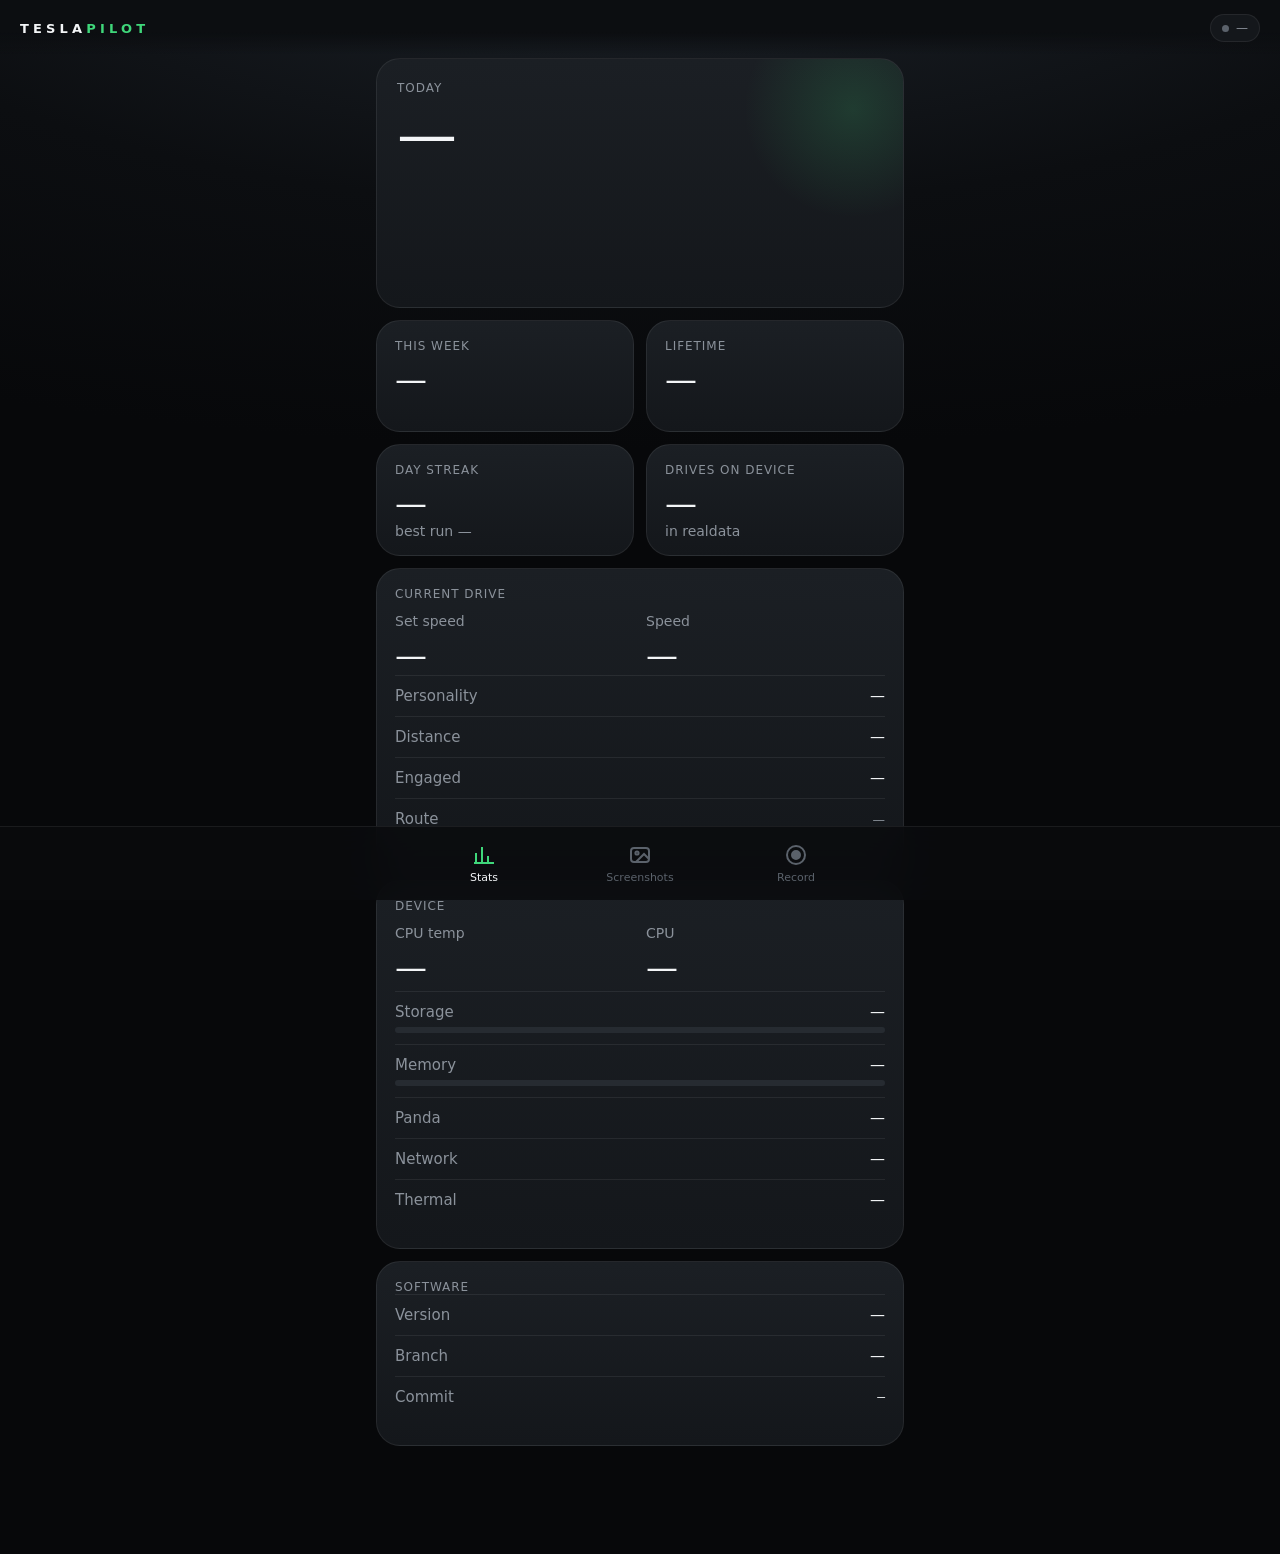
==== openpilot/system/webgui/static/index.html @ b891bd75 "webgui: on-device web GUI (stats, screenshots, UI screen recording), opt-in Stdlib server on :8089, " ====
<!DOCTYPE html>
<html lang="en">
<head>
<meta charset="utf-8">
<meta name="viewport" content="width=device-width,initial-scale=1,viewport-fit=cover">
<meta name="theme-color" content="#0b0d10">
<meta name="apple-mobile-web-app-capable" content="yes">
<meta name="apple-mobile-web-app-status-bar-style" content="black-translucent">
<title>TeslaPilot</title>
<style>
:root{--bg:#07080a;--card:#14171b;--card2:#1b1f24;--line:rgba(255,255,255,.07);--tx:#f3f5f7;--mu:#8b929b;--dim:#5b626b;
--g:#3fd77a;--gd:rgba(63,215,122,.14);--red:#ff4f4f;--amb:#ffb340;--r:24px;
--f:-apple-system,BlinkMacSystemFont,"SF Pro Display","Inter","Helvetica Neue",Roboto,system-ui,sans-serif}
*{box-sizing:border-box;-webkit-tap-highlight-color:transparent}
html,body{margin:0;background:var(--bg);color:var(--tx);font-family:var(--f);-webkit-font-smoothing:antialiased}
body{min-height:100vh;background:radial-gradient(120% 60% at 50% -10%,#1d232a 0%,#0c0e11 55%,var(--bg) 100%) fixed}
button{font:inherit;color:inherit;border:0;background:none;cursor:pointer}
a{color:inherit;text-decoration:none}
header{position:sticky;top:0;z-index:5;display:flex;align-items:center;justify-content:space-between;
padding:calc(env(safe-area-inset-top) + 14px) 20px 12px;background:linear-gradient(#0c0e11 60%,rgba(12,14,17,0));}
.brand{font-weight:600;letter-spacing:.32em;font-size:13px}
.brand b{color:var(--g);font-weight:600}
.pill{display:flex;align-items:center;gap:7px;font-size:12px;font-weight:500;color:var(--mu);background:var(--card);
border:1px solid var(--line);border-radius:99px;padding:6px 11px}
.dot{width:7px;height:7px;border-radius:50%;background:var(--dim)}
.on .dot{background:var(--g);box-shadow:0 0 10px var(--g)} .on{color:var(--tx)}
main{padding:4px 16px calc(96px + env(safe-area-inset-bottom));max-width:560px;margin:0 auto}
.page{display:none;animation:in .28s ease} .page.act{display:block}
@keyframes in{from{opacity:0;transform:translateY(8px)}to{opacity:1;transform:none}}
.card{background:linear-gradient(180deg,var(--card2),var(--card));border:1px solid var(--line);border-radius:var(--r);
padding:18px 18px 16px;margin-bottom:12px}
.grid{display:grid;grid-template-columns:1fr 1fr;gap:12px;margin-bottom:12px}.grid .card{margin:0}
.lbl{font-size:12px;letter-spacing:.08em;text-transform:uppercase;color:var(--mu);font-weight:500}
.big{font-size:60px;font-weight:300;letter-spacing:-.03em;line-height:1;margin:10px 0 6px;font-variant-numeric:tabular-nums}
.big small,.mid small{font-size:.36em;color:var(--mu);font-weight:400;letter-spacing:0;margin-left:4px}
.mid{font-size:32px;font-weight:300;letter-spacing:-.02em;margin-top:8px;font-variant-numeric:tabular-nums}
.sub{color:var(--mu);font-size:14px}.sub b{color:var(--g);font-weight:500}
.src{font-size:10.5px;color:var(--dim);margin-top:12px;letter-spacing:.02em}
.hero{padding:22px 20px 18px;position:relative;overflow:hidden}
.hero:after{content:"";position:absolute;right:-60px;top:-60px;width:220px;height:220px;border-radius:50%;
background:radial-gradient(circle,rgba(63,215,122,.16),transparent 70%)}
.bars{display:flex;align-items:flex-end;gap:8px;height:74px;margin-top:16px}
.bar{flex:1;display:flex;flex-direction:column;align-items:center;gap:6px;height:100%;justify-content:flex-end}
.bar i{display:block;width:100%;border-radius:7px;background:#2a3037;position:relative;overflow:hidden;min-height:4px}
.bar i u{position:absolute;left:0;right:0;bottom:0;background:var(--g)}
.bar span{font-size:10.5px;color:var(--dim)} .bar.today span{color:var(--tx)}
.row{display:flex;justify-content:space-between;align-items:center;padding:11px 0;border-top:1px solid var(--line);font-size:15px}
.row:first-of-type{border-top:0}.row em{font-style:normal;color:var(--mu)}
.meter{height:6px;border-radius:6px;background:#262b31;overflow:hidden;margin-top:6px}.meter u{display:block;height:100%;background:var(--g);border-radius:6px}
.chips{display:flex;gap:8px;flex-wrap:wrap;margin-top:12px}
.chip{border:1px solid var(--line);background:var(--card2);border-radius:99px;padding:7px 13px;font-size:13px;color:var(--mu)}
.chip.sel{background:var(--gd);color:var(--g);border-color:rgba(63,215,122,.35)}
.mock{background:rgba(255,179,64,.12);border:1px solid rgba(255,179,64,.35);color:var(--amb);border-radius:14px;
padding:9px 13px;font-size:12.5px;margin-bottom:12px;display:none}
.btn{display:flex;align-items:center;justify-content:center;gap:10px;width:100%;padding:16px;border-radius:18px;
background:var(--g);color:#04130a;font-weight:600;font-size:16px;transition:transform .12s,opacity .2s}
.btn:active{transform:scale(.97)}.btn.ghost{background:var(--card2);color:var(--tx);border:1px solid var(--line)}
.btn.danger{background:rgba(255,79,79,.12);color:var(--red);border:1px solid rgba(255,79,79,.3)}
.gal{display:grid;grid-template-columns:1fr 1fr;gap:10px}
.th{text-align:left;padding:0}
.th img{width:100%;aspect-ratio:536/240;object-fit:cover;display:block;border-radius:14px;background:#000;border:1px solid var(--line)}
.th span{display:block;font-size:11.5px;color:var(--mu);margin:6px 2px 4px}
.empty{text-align:center;color:var(--mu);padding:26px 10px;font-size:14px}
.recwrap{display:flex;flex-direction:column;align-items:center;padding:14px 0 4px}
.ring{position:relative;width:176px;height:176px}
.ring svg{position:absolute;inset:0;transform:rotate(-90deg)}
.ring circle{fill:none;stroke-width:6}
.recbtn{position:absolute;inset:22px;border-radius:50%;background:#1f2429;border:1px solid var(--line);display:flex;align-items:center;justify-content:center;transition:transform .15s}
.recbtn:active{transform:scale(.95)}
.recbtn i{width:46px;height:46px;border-radius:50%;background:var(--red);transition:all .25s}
.recording .recbtn i{width:38px;height:38px;border-radius:10px}
.timer{font-size:44px;font-weight:300;margin-top:14px;font-variant-numeric:tabular-nums;letter-spacing:-.02em}
.list .item{display:flex;align-items:center;gap:12px;padding:12px 0;border-top:1px solid var(--line)}
.list .item:first-child{border-top:0}
.ico{width:40px;height:40px;border-radius:12px;background:var(--gd);color:var(--g);display:flex;align-items:center;justify-content:center;flex:none}
.grow{flex:1;min-width:0}.grow div{white-space:nowrap;overflow:hidden;text-overflow:ellipsis;font-size:14.5px}.grow small{color:var(--mu);font-size:12px}
.ib{width:38px;height:38px;border-radius:12px;background:var(--card2);border:1px solid var(--line);display:flex;align-items:center;justify-content:center;flex:none}
nav{position:fixed;left:0;right:0;bottom:0;z-index:6;display:flex;justify-content:center;gap:6px;
padding:10px 14px calc(10px + env(safe-area-inset-bottom));background:rgba(10,12,14,.82);backdrop-filter:blur(18px);-webkit-backdrop-filter:blur(18px);border-top:1px solid var(--line)}
nav button{flex:1;max-width:150px;display:flex;flex-direction:column;align-items:center;gap:4px;padding:6px 0;border-radius:14px;color:var(--dim);font-size:11px;font-weight:500;transition:color .2s}
nav button.act{color:var(--tx)} nav button.act svg{color:var(--g)}
.sheet{position:fixed;inset:0;z-index:10;background:rgba(0,0,0,.72);backdrop-filter:blur(8px);-webkit-backdrop-filter:blur(8px);display:none;align-items:flex-end;justify-content:center}
.sheet.open{display:flex;animation:fade .2s}
@keyframes fade{from{opacity:0}}
.sheet .pane{width:100%;max-width:560px;background:#121518;border-radius:28px 28px 0 0;border:1px solid var(--line);padding:18px 18px calc(20px + env(safe-area-inset-bottom));animation:up .28s cubic-bezier(.2,.9,.3,1)}
@keyframes up{from{transform:translateY(40px)}}
.pane img,.pane video{width:100%;border-radius:14px;background:#000;display:block}
.pane .acts{display:grid;grid-template-columns:1fr 1fr;gap:10px;margin-top:14px}
input{width:100%;font:inherit;font-size:22px;letter-spacing:.2em;text-align:center;color:var(--tx);background:#0d1013;border:1px solid var(--line);border-radius:16px;padding:15px;margin:14px 0;outline:none}
input:focus{border-color:var(--g)}
.toast{position:fixed;left:50%;bottom:calc(92px + env(safe-area-inset-bottom));transform:translateX(-50%);background:#22272d;border:1px solid var(--line);padding:10px 16px;border-radius:14px;font-size:14px;z-index:20;opacity:0;transition:opacity .25s;pointer-events:none}
.toast.show{opacity:1}
h2{font-size:28px;font-weight:600;letter-spacing:-.02em;margin:6px 4px 14px}
</style>
</head>
<body>
<header><div class="brand">TESLA<b>PILOT</b></div><div class="pill" id="pill"><span class="dot"></span><span id="pillt">—</span></div></header>
<main>
  <div class="mock" id="mock">MOCK DATA — not from a device. Real values appear when this runs on the comma.</div>

  <section class="page act" id="p-stats">
    <div class="card hero">
      <div class="lbl">Today</div>
      <div class="big" id="today">—</div>
      <div class="sub" id="todaySub">&nbsp;</div>
      <div class="bars" id="bars"></div>
      <div class="src" data-src="trips"></div>
    </div>
    <div class="grid">
      <div class="card"><div class="lbl">This week</div><div class="mid" id="week">—</div><div class="sub" id="weekSub">&nbsp;</div></div>
      <div class="card"><div class="lbl">Lifetime</div><div class="mid" id="life">—</div><div class="sub" id="lifeSub">&nbsp;</div></div>
      <div class="card"><div class="lbl">Day streak</div><div class="mid" id="streak">—</div><div class="sub">best run <span id="longest">—</span></div></div>
      <div class="card"><div class="lbl">Drives on device</div><div class="mid" id="drives">—</div><div class="sub">in realdata</div></div>
    </div>
    <div class="card">
      <div class="lbl">Current drive</div>
      <div class="grid" style="margin:12px 0 0">
        <div><div class="sub">Set speed</div><div class="mid" id="set">—</div></div>
        <div><div class="sub">Speed</div><div class="mid" id="spd">—</div></div>
      </div>
      <div class="row"><em>Personality</em><span id="pers">—</span></div>
      <div class="row"><em>Distance</em><span id="curM">—</span></div>
      <div class="row"><em>Engaged</em><span id="curE">—</span></div>
      <div class="row"><em>Route</em><span id="route" style="font-size:12.5px;color:var(--mu)">—</span></div>
      <div class="src" data-src="current car state"></div>
    </div>
    <div class="card">
      <div class="lbl">Device</div>
      <div class="grid" style="margin:12px 0 4px">
        <div><div class="sub">CPU temp</div><div class="mid" id="temp">—</div></div>
        <div><div class="sub">CPU</div><div class="mid" id="cpu">—</div></div>
      </div>
      <div class="row" style="display:block"><div style="display:flex;justify-content:space-between"><em>Storage</em><span id="disk">—</span></div><div class="meter"><u id="diskBar" style="width:0"></u></div></div>
      <div class="row" style="display:block"><div style="display:flex;justify-content:space-between"><em>Memory</em><span id="mem">—</span></div><div class="meter"><u id="memBar" style="width:0"></u></div></div>
      <div class="row"><em>Panda</em><span id="panda">—</span></div>
      <div class="row"><em>Network</em><span id="net">—</span></div>
      <div class="row"><em>Thermal</em><span id="therm">—</span></div>
      <div class="src" data-src="device panda storage"></div>
    </div>
    <div class="card">
      <div class="lbl">Software</div>
      <div class="row"><em>Version</em><span id="ver">—</span></div>
      <div class="row"><em>Branch</em><span id="br">—</span></div>
      <div class="row"><em>Commit</em><span id="cm" style="font-family:ui-monospace,monospace;font-size:13px">—</span></div>
      <div class="src" data-src="sw"></div>
    </div>
  </section>

  <section class="page" id="p-shots">
    <h2>Screenshots</h2>
    <div class="card"><button class="btn" id="snap">
      <svg width="20" height="20" viewBox="0 0 24 24" fill="none" stroke="currentColor" stroke-width="2"><path d="M4 8h3l2-3h6l2 3h3v11H4z"/><circle cx="12" cy="13" r="3.5"/></svg>Capture device screen</button>
      <div class="src">Same capture as holding the display for 3 s. PNGs live in /data/media/0/screenshots.</div></div>
    <div class="gal" id="gal"></div>
  </section>

  <section class="page" id="p-rec">
    <h2>Screen recording</h2>
    <div class="card">
      <div class="recwrap" id="recwrap">
        <div class="ring"><svg viewBox="0 0 176 176"><circle cx="88" cy="88" r="84" stroke="#262b31"/><circle id="arc" cx="88" cy="88" r="84" stroke="var(--red)" stroke-linecap="round" stroke-dasharray="528" stroke-dashoffset="528" style="transition:stroke-dashoffset .9s linear"/></svg>
          <button class="recbtn" id="recbtn" aria-label="Start or stop recording"><i></i></button></div>
        <div class="timer" id="timer">0:00</div>
        <div class="sub" id="recSt">Ready</div>
      </div>
      <div class="chips" id="durs" style="justify-content:center"></div>
      <div class="row" style="margin-top:12px"><em>File size</em><span id="rsize">—</span></div>
      <div class="row"><em>Free space</em><span id="rfree">—</span></div>
      <div class="src">Hard stop at the time limit, 400 MB, or under 2 GB free. Records the device UI only, ~10 fps.</div>
    </div>
    <div class="card list" id="recs"></div>
  </section>
</main>

<nav>
  <button data-p="stats" class="act"><svg width="24" height="24" viewBox="0 0 24 24" fill="none" stroke="currentColor" stroke-width="2"><path d="M4 20V10M10 20V4M16 20v-7M22 20H2"/></svg>Stats</button>
  <button data-p="shots"><svg width="24" height="24" viewBox="0 0 24 24" fill="none" stroke="currentColor" stroke-width="2"><rect x="3" y="5" width="18" height="14" rx="3"/><circle cx="9" cy="10" r="1.6"/><path d="M21 16l-5-5-8 8"/></svg>Screenshots</button>
  <button data-p="rec"><svg width="24" height="24" viewBox="0 0 24 24" fill="none" stroke="currentColor" stroke-width="2"><circle cx="12" cy="12" r="9"/><circle cx="12" cy="12" r="4" fill="currentColor"/></svg>Record</button>
</nav>

<div class="sheet" id="login"><div class="pane">
  <div class="lbl">Device token</div>
  <p class="sub">This page needs the token from the comma: <span style="font-family:ui-monospace,monospace">cat /data/webgui_token</span> over SSH.</p>
  <input id="tok" autocomplete="off" autocapitalize="off" spellcheck="false" placeholder="••••••••••">
  <button class="btn" id="tokGo">Unlock</button>
</div></div>
<div class="sheet" id="view"><div class="pane" id="viewPane"></div></div>
<div class="toast" id="toast"></div>

<script>
const $=id=>document.getElementById(id), S={metric:false,dur:60,page:"stats",rec:{}};
const esc=s=>String(s??"").replace(/[&<>"']/g,c=>({"&":"&amp;","<":"&lt;",">":"&gt;",'"':"&quot;","'":"&#39;"}[c]));
const toast=t=>{const e=$("toast");e.textContent=t;e.classList.add("show");clearTimeout(e._t);e._t=setTimeout(()=>e.classList.remove("show"),2200)};
const mb=b=>b==null?"—":b>=1e9?(b/1e9).toFixed(1)+" GB":b>=1e6?(b/1e6).toFixed(1)+" MB":Math.max(1,Math.round(b/1e3))+" kB";
const dist=m=>m==null?"—":S.metric?m/1000:m/1609.344, U=()=>S.metric?"km":"mi";
const fmtD=(m,dp=1)=>{const v=dist(m);return v==="—"?v:(v>=1000?Math.round(v).toLocaleString():v.toFixed(v>=100?0:dp))};
const spd=v=>v==null?"—":Math.round(v*(S.metric?3.6:2.2369));
const clock=s=>{s=Math.max(0,Math.floor(s));return Math.floor(s/60)+":"+String(s%60).padStart(2,"0")};
async function api(u,o={}){const r=await fetch(u,{credentials:"same-origin",...o,headers:{"Content-Type":"application/json",...(o.headers||{})}});
  if(r.status===401&&u!=="/api/auth"){$("login").classList.add("open");throw new Error("auth")}
  const j=await r.json().catch(()=>({}));if(!r.ok)throw new Error(j.error||r.status);return j}

async function login(t){try{await api("/api/auth",{method:"POST",body:JSON.stringify({token:t})});$("login").classList.remove("open");refresh()}catch(e){toast(e.message==="401"?"Wrong token":e.message)}}
$("tokGo").onclick=()=>login($("tok").value);$("tok").onkeydown=e=>e.key==="Enter"&&login($("tok").value);

document.querySelectorAll("nav button").forEach(b=>b.onclick=()=>{S.page=b.dataset.p;
  document.querySelectorAll("nav button").forEach(x=>x.classList.toggle("act",x===b));
  document.querySelectorAll(".page").forEach(p=>p.classList.toggle("act",p.id==="p-"+S.page));refresh()});

function renderStats(d){
  S.metric=!!(d.state&&d.state.metric);$("mock").style.display=d.mock?"block":"none";
  const t=d.trips||{},st=d.state||{},car=d.car,dev=d.device,c=d.current||{};
  const p=$("pill");p.classList.toggle("on",!!st.engaged);$("pillt").textContent=st.engaged?"Engaged":st.onroad?"Onroad":"Parked";
  $("today").innerHTML=t.today_m!=null?`${fmtD(t.today_m)}<small>${U()}</small>`:"—";
  $("todaySub").innerHTML=t.today_m!=null?`<b>${t.today_pct}%</b> engaged · ${fmtD(t.today_e)} ${U()} on openpilot`:"trip stats unavailable";
  const wd=t.week_days||[],mx=Math.max(1,...wd.map(x=>x.m)),today=new Date().toLocaleDateString("en-CA");
  $("bars").innerHTML=wd.map(x=>{const h=Math.max(4,70*x.m/mx),e=x.m?100*x.e/x.m:0,dn="SMTWTFS"[new Date(x.id+"T12:00").getDay()];
    return `<div class="bar${x.id===today?" today":""}"><i style="height:${h}px"><u style="height:${e}%"></u></i><span>${dn}</span></div>`}).join("");
  $("week").innerHTML=t.week_m!=null?`${fmtD(t.week_m)}<small>${U()}</small>`:"—";$("weekSub").innerHTML=t.week_pct!=null?`<b>${t.week_pct}%</b> engaged`:"";
  $("life").innerHTML=t.life_m!=null?`${fmtD(t.life_m,0)}<small>${U()}</small>`:"—";$("lifeSub").innerHTML=t.pct!=null?`<b>${t.pct}%</b> engaged`:"";
  $("streak").innerHTML=t.streak_days!=null?`${t.streak_days}<small>days</small>`:"—";$("longest").textContent=t.longest_m!=null?`${fmtD(t.longest_m)} ${U()}`:"—";
  $("drives").textContent=d.drives_on_device??"—";
  const su=S.metric?"km/h":"mph";
  $("set").innerHTML=car&&car.set_speed!=null?`${spd(car.set_speed)}<small>${su}</small>`:"—";
  $("spd").innerHTML=car?`${spd(car.v_ego)}<small>${su}</small>`:"—";
  $("pers").textContent=st.personality||"—";
  $("curM").textContent=c.m!=null?`${fmtD(c.m)} ${U()}`:"—";$("curE").textContent=c.m?`${fmtD(c.e)} ${U()} · ${Math.round(100*c.e/c.m)}%`:"—";
  $("route").textContent=st.route||c.route||"—";
  $("temp").innerHTML=dev&&dev.cpu_temp!=null?`${Math.round(dev.cpu_temp)}<small>°C</small>`:"—";
  $("cpu").innerHTML=dev&&dev.cpu_pct!=null?`${dev.cpu_pct}<small>%</small>`:"—";
  const s=d.storage;if(s){const used=100*(1-s.free/s.total);$("disk").textContent=`${mb(s.free)} free of ${mb(s.total)}`;$("diskBar").style.width=used+"%"}
  if(dev){$("mem").textContent=dev.mem_pct+"%";$("memBar").style.width=dev.mem_pct+"%";$("net").textContent=dev.network;$("therm").textContent=dev.thermal}
  $("panda").textContent=d.panda?(d.panda.connected?`${d.panda.type} · ignition ${d.panda.ignition?"on":"off"}`:"not connected"):"no data";
  const sw=d.sw||{};$("ver").textContent=sw.version||"—";$("br").textContent=sw.branch||"—";$("cm").textContent=sw.commit||"—";
  document.querySelectorAll("[data-src]").forEach(e=>e.textContent="Source: "+[...new Set(e.dataset.src.split(" ").map(k=>(d.src||{})[k]).filter(Boolean))].join(" · "));
}

function renderShots(items){
  $("gal").innerHTML=items.length?items.map(f=>`<button class="th" data-n="${esc(f.name)}"><img loading="lazy" src="/media/shots/${encodeURIComponent(f.name)}" alt=""><span>${esc(f.name.replace(".png","").replace("--"," "))}</span></button>`).join("")
    :`<div class="card empty" style="grid-column:1/-1">No screenshots yet</div>`;
  $("gal").querySelectorAll(".th").forEach(b=>b.onclick=()=>openMedia("shots",b.dataset.n,items.find(x=>x.name===b.dataset.n)));
}
function openMedia(kind,name,f){
  const u=`/media/${kind}/${encodeURIComponent(name)}`;
  $("viewPane").innerHTML=(kind==="shots"?`<img src="${u}" alt="">`:`<video src="${u}" controls playsinline autoplay muted></video>`)+
    `<div class="row" style="border:0;margin-top:6px"><span>${esc(name)}</span><em>${mb(f&&f.size)}</em></div>
    <div class="acts"><a class="btn ghost" href="${u}?dl=1" download>Download</a><button class="btn danger" id="del">Delete</button></div>`;
  $("view").classList.add("open");
  $("del").onclick=async()=>{if(!confirm("Delete "+name+"?"))return;try{await api(`/api/${kind}/${encodeURIComponent(name)}`,{method:"DELETE"});$("view").classList.remove("open");toast("Deleted");refresh()}catch(e){toast(e.message)}};
}
$("view").onclick=e=>{if(e.target===$("view")){$("view").classList.remove("open");$("viewPane").innerHTML=""}};
$("snap").onclick=async()=>{toast("Capturing…");try{const r=await api("/api/shots",{method:"POST"});toast(r.pending?"Requested — screen may be off":"Saved "+r.name);refresh()}catch(e){toast(e.message)}};

const DURS=[[30,"30 s"],[60,"1 min"],[120,"2 min"],[300,"5 min"]];
function renderRec(r){
  S.rec=r;const on=r.recording||r.pending;$("recwrap").classList.toggle("recording",on);
  const sel=on&&r.max_s?r.max_s:S.dur;
  $("durs").innerHTML=DURS.map(([s,l])=>`<button class="chip${sel===s?" sel":""}" data-s="${s}" ${on?"disabled":""}>${l}</button>`).join("");
  $("durs").querySelectorAll(".chip").forEach(b=>b.onclick=()=>{S.dur=+b.dataset.s;renderRec(S.rec)});
  const max=r.max_s||S.dur;$("timer").textContent=clock(r.elapsed)+(on?" / "+clock(max):"");
  $("arc").style.strokeDashoffset=on?528*(1-Math.min(1,r.elapsed/max)):528;
  $("recSt").textContent=r.pending?"Starting…":r.recording?"Recording "+r.name:r.error==="max duration"?"Done — time limit reached":r.error?"Stopped: "+r.error:r.free<r.min_free?"Not enough free space":"Ready";
  $("rsize").textContent=r.recording?mb(r.size):"—";$("rfree").textContent=mb(r.free);
  const it=r.items||[];
  $("recs").innerHTML=it.length?it.map(f=>`<div class="item"><div class="ico"><svg width="18" height="18" viewBox="0 0 24 24" fill="currentColor"><path d="M8 5v14l11-7z"/></svg></div>
    <div class="grow"><div>${esc(f.name)}</div><small>${mb(f.size)}</small></div>
    <a class="ib" href="/media/recs/${encodeURIComponent(f.name)}?dl=1" download aria-label="Download">↓</a></div>`).join("")
    :`<div class="empty">No recordings yet</div>`;
  $("recs").querySelectorAll(".item").forEach((e,i)=>e.querySelector(".grow").onclick=()=>openMedia("recs",it[i].name,it[i]));
}
$("recbtn").onclick=async()=>{try{if(S.rec.recording||S.rec.pending){await api("/api/rec/stop",{method:"POST"});toast("Stopping")}
  else{const r=await api("/api/rec/start",{method:"POST",body:JSON.stringify({max_s:S.dur})});toast("Recording up to "+clock(r.max_s))}refresh()}catch(e){toast(e.message)}};

async function refresh(){try{
  if(S.page==="stats")renderStats(await api("/api/stats"));
  else if(S.page==="shots")renderShots((await api("/api/shots")).items);
  else renderRec(await api("/api/rec"));}catch(e){}}

const pg=location.hash.match(/p=(stats|shots|rec)/);if(pg)document.querySelector(`nav [data-p=${pg[1]}]`).click();
const h=location.hash.match(/t=([a-z0-9]+)/);if(h){history.replaceState(null,"",location.pathname);login(h[1])}
else api("/api/auth").then(r=>{if(!r.ok)$("login").classList.add("open");else refresh()});
setInterval(()=>{if(!document.hidden&&!$("login").classList.contains("open"))refresh()},2000);
</script>
</body>
</html>
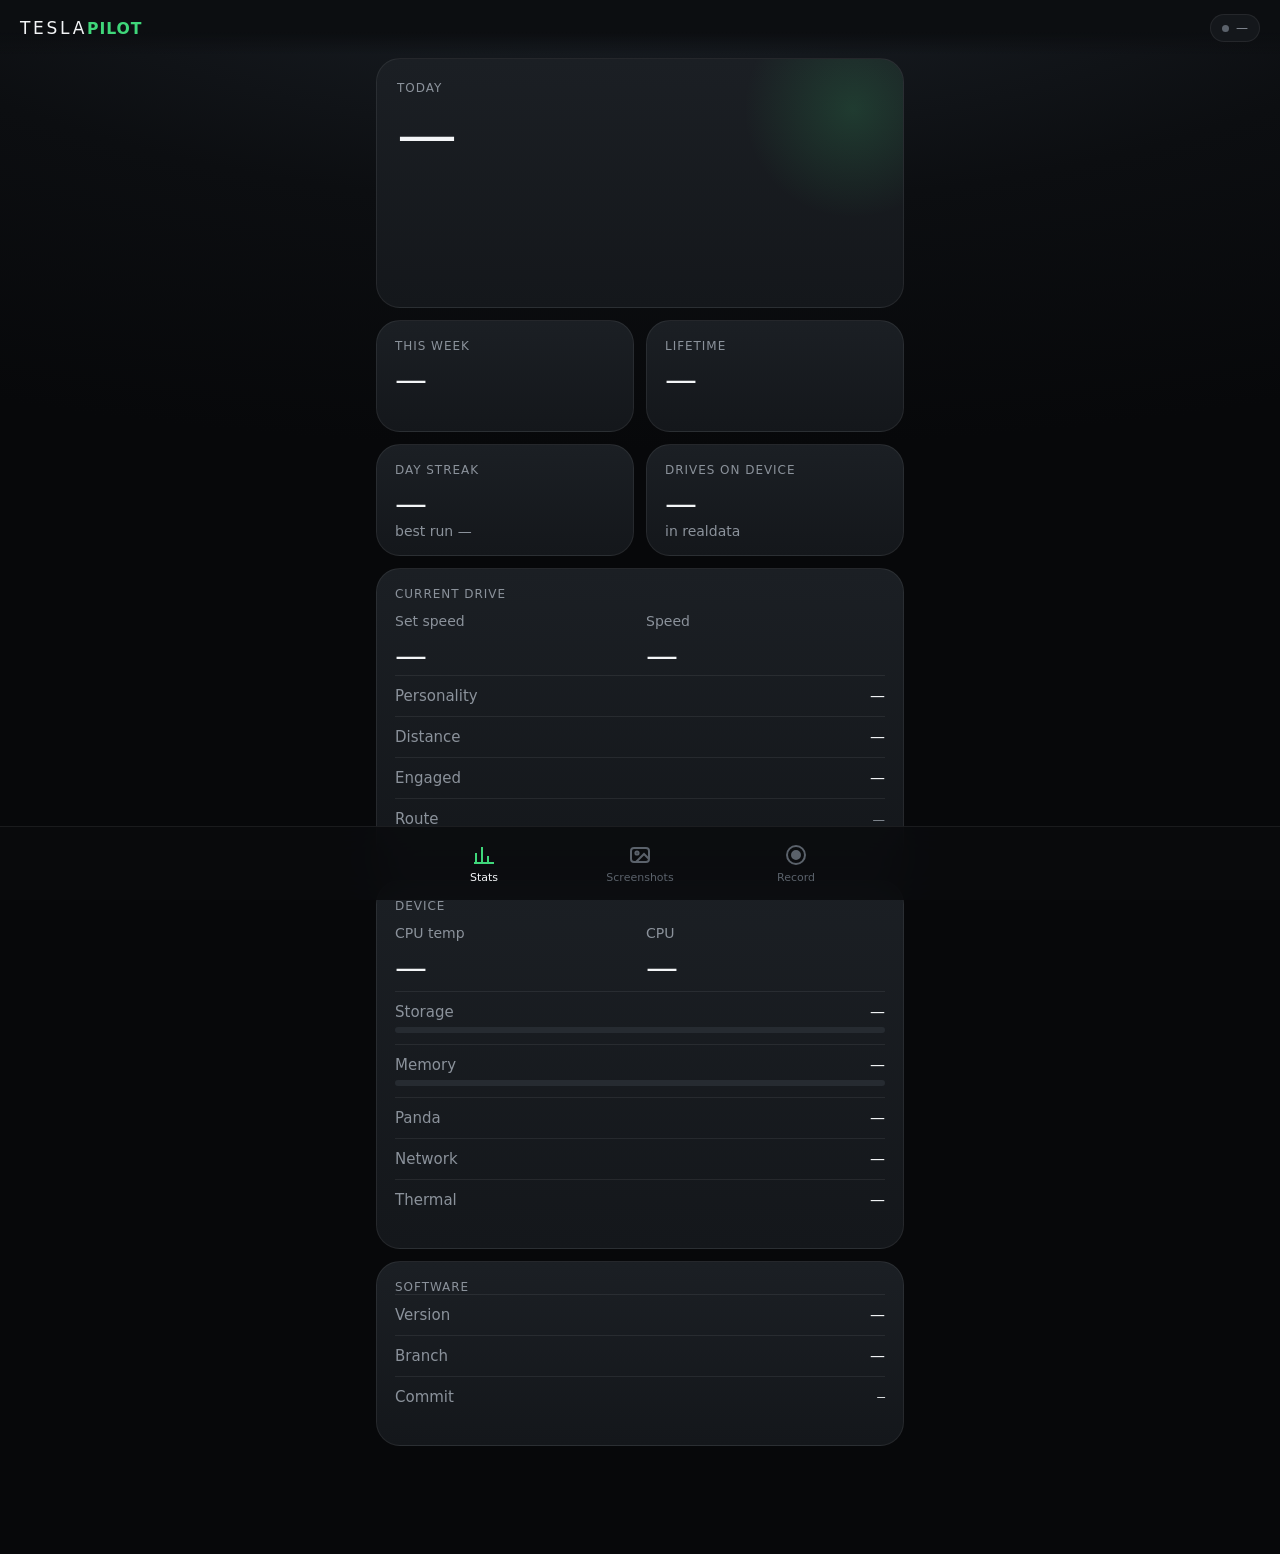
==== commit 038a3190: "webgui: TESLAPILOT wordmark — TESLA in the fork's TESLA.ttf (same as device home), PILOT in Inter Se" ====
--- a/openpilot/system/webgui/static/index.html
+++ b/openpilot/system/webgui/static/index.html
@@ -8,6 +8,8 @@
 <meta name="apple-mobile-web-app-status-bar-style" content="black-translucent">
 <title>TeslaPilot</title>
 <style>
+@font-face{font-family:TPTesla;src:url(/font/TESLA.ttf) format("truetype");font-display:swap}
+@font-face{font-family:TPInter;src:url(/font/Inter-SemiBold.ttf) format("truetype");font-weight:600;font-display:swap}
 :root{--bg:#07080a;--card:#14171b;--card2:#1b1f24;--line:rgba(255,255,255,.07);--tx:#f3f5f7;--mu:#8b929b;--dim:#5b626b;
 --g:#3fd77a;--gd:rgba(63,215,122,.14);--red:#ff4f4f;--amb:#ffb340;--r:24px;
 --f:-apple-system,BlinkMacSystemFont,"SF Pro Display","Inter","Helvetica Neue",Roboto,system-ui,sans-serif}
@@ -18,8 +20,10 @@
 a{color:inherit;text-decoration:none}
 header{position:sticky;top:0;z-index:5;display:flex;align-items:center;justify-content:space-between;
 padding:calc(env(safe-area-inset-top) + 14px) 20px 12px;background:linear-gradient(#0c0e11 60%,rgba(12,14,17,0));}
-.brand{font-weight:600;letter-spacing:.32em;font-size:13px}
-.brand b{color:var(--g);font-weight:600}
+.wm{display:inline-flex;align-items:baseline;white-space:nowrap;line-height:1;font-size:17px}
+.wm .t{font-family:TPTesla,var(--f);letter-spacing:.16em;color:var(--tx)}
+.wm .p{font-family:TPInter,var(--f);font-weight:600;letter-spacing:.06em;color:var(--g);font-size:.92em}
+.wm.lg{font-size:30px;display:flex;justify-content:center;margin:6px 0 18px}
 .pill{display:flex;align-items:center;gap:7px;font-size:12px;font-weight:500;color:var(--mu);background:var(--card);
 border:1px solid var(--line);border-radius:99px;padding:6px 11px}
 .dot{width:7px;height:7px;border-radius:50%;background:var(--dim)}
@@ -94,7 +98,7 @@
 </style>
 </head>
 <body>
-<header><div class="brand">TESLA<b>PILOT</b></div><div class="pill" id="pill"><span class="dot"></span><span id="pillt">—</span></div></header>
+<header><div class="wm" aria-label="TeslaPilot"><span class="t">TESLA</span><span class="p">PILOT</span></div><div class="pill" id="pill"><span class="dot"></span><span id="pillt">—</span></div></header>
 <main>
   <div class="mock" id="mock">MOCK DATA — not from a device. Real values appear when this runs on the comma.</div>
 
@@ -179,6 +183,7 @@
 </nav>
 
 <div class="sheet" id="login"><div class="pane">
+  <div class="wm lg" aria-label="TeslaPilot"><span class="t">TESLA</span><span class="p">PILOT</span></div>
   <div class="lbl">Device token</div>
   <p class="sub">This page needs the token from the comma: <span style="font-family:ui-monospace,monospace">cat /data/webgui_token</span> over SSH.</p>
   <input id="tok" autocomplete="off" autocapitalize="off" spellcheck="false" placeholder="••••••••••">
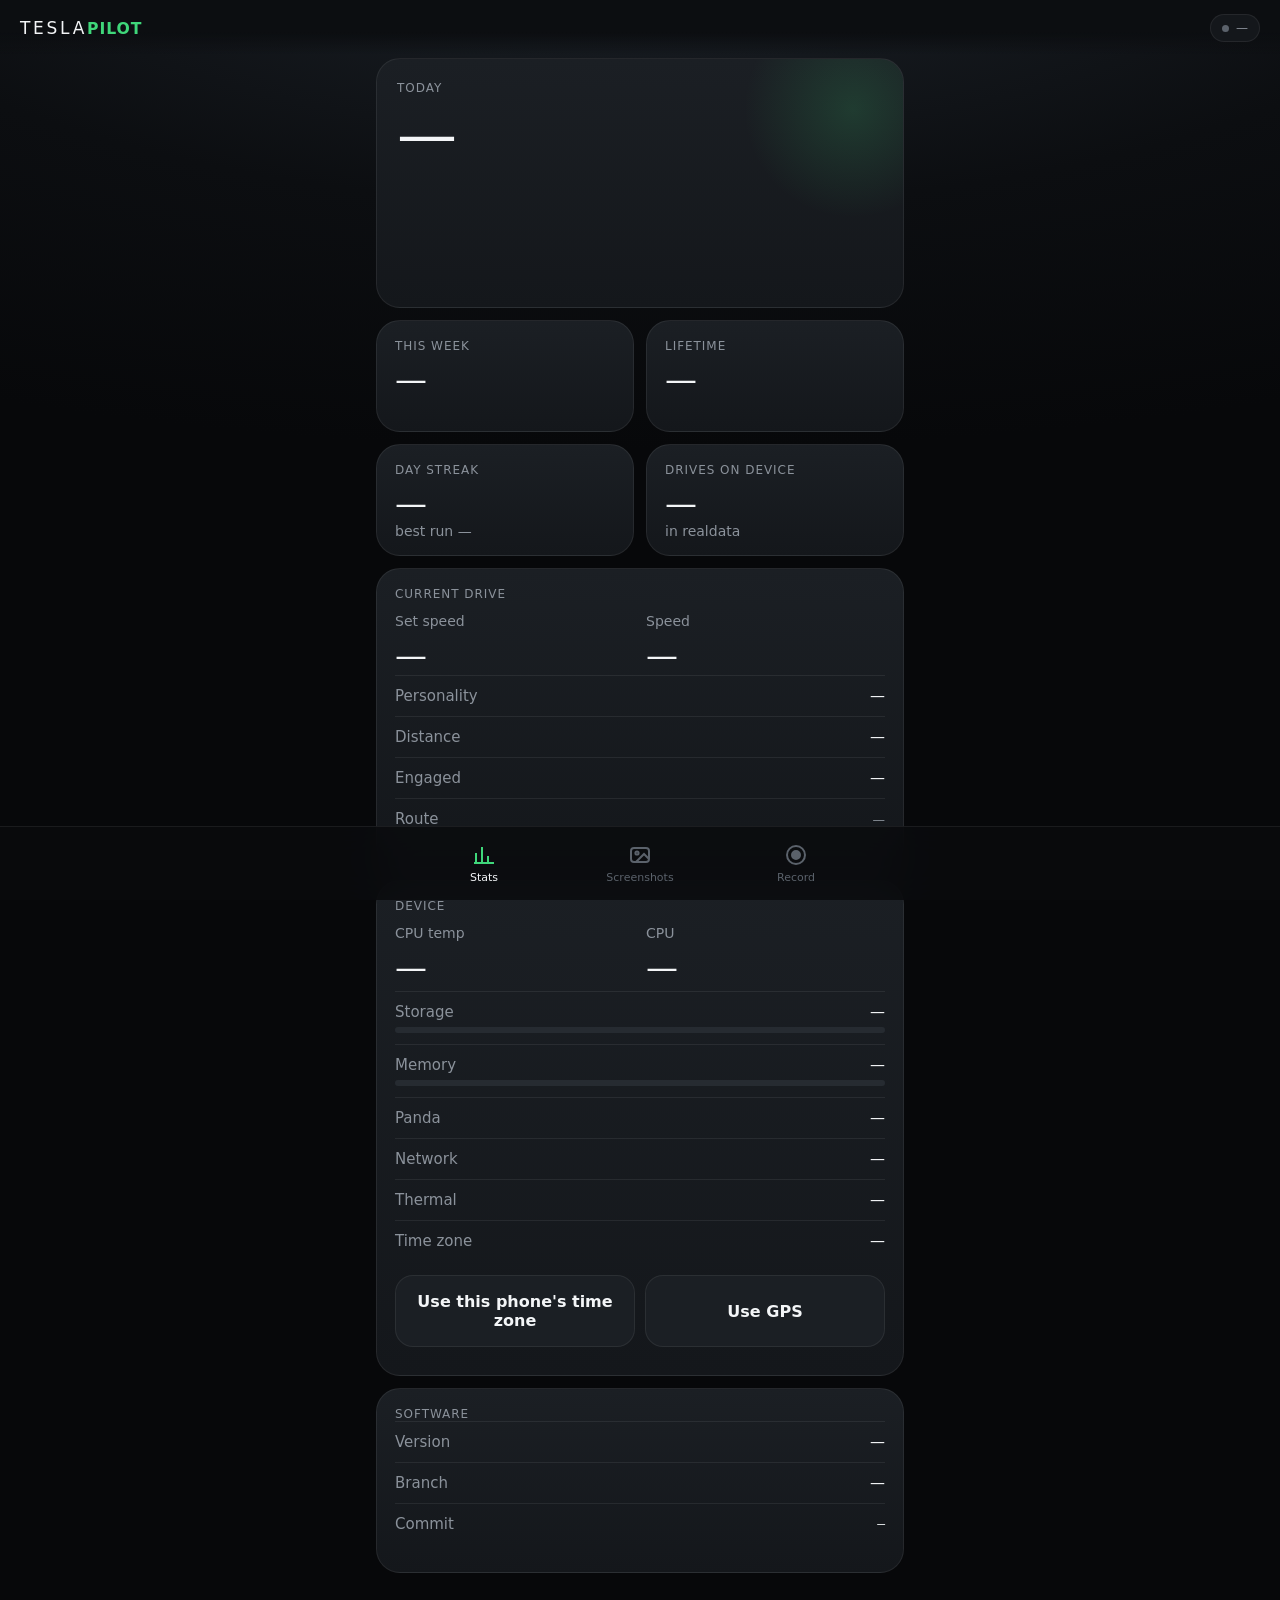
==== commit fbcebaa3: "TeslaPilot: lean trip stats module, device time zone, README rewrite Trip stats - One portable modul" ====
--- a/openpilot/system/webgui/static/index.html
+++ b/openpilot/system/webgui/static/index.html
@@ -23,7 +23,6 @@
 .wm{display:inline-flex;align-items:baseline;white-space:nowrap;line-height:1;font-size:17px}
 .wm .t{font-family:TPTesla,var(--f);letter-spacing:.16em;color:var(--tx)}
 .wm .p{font-family:TPInter,var(--f);font-weight:600;letter-spacing:.06em;color:var(--g);font-size:.92em}
-.wm.lg{font-size:30px;display:flex;justify-content:center;margin:6px 0 18px}
 .pill{display:flex;align-items:center;gap:7px;font-size:12px;font-weight:500;color:var(--mu);background:var(--card);
 border:1px solid var(--line);border-radius:99px;padding:6px 11px}
 .dot{width:7px;height:7px;border-radius:50%;background:var(--dim)}
@@ -89,9 +88,7 @@
 .sheet .pane{width:100%;max-width:560px;background:#121518;border-radius:28px 28px 0 0;border:1px solid var(--line);padding:18px 18px calc(20px + env(safe-area-inset-bottom));animation:up .28s cubic-bezier(.2,.9,.3,1)}
 @keyframes up{from{transform:translateY(40px)}}
 .pane img,.pane video{width:100%;border-radius:14px;background:#000;display:block}
-.pane .acts{display:grid;grid-template-columns:1fr 1fr;gap:10px;margin-top:14px}
-input{width:100%;font:inherit;font-size:22px;letter-spacing:.2em;text-align:center;color:var(--tx);background:#0d1013;border:1px solid var(--line);border-radius:16px;padding:15px;margin:14px 0;outline:none}
-input:focus{border-color:var(--g)}
+.acts{display:grid;grid-template-columns:1fr 1fr;gap:10px;margin-top:14px}
 .toast{position:fixed;left:50%;bottom:calc(92px + env(safe-area-inset-bottom));transform:translateX(-50%);background:#22272d;border:1px solid var(--line);padding:10px 16px;border-radius:14px;font-size:14px;z-index:20;opacity:0;transition:opacity .25s;pointer-events:none}
 .toast.show{opacity:1}
 h2{font-size:28px;font-weight:600;letter-spacing:-.02em;margin:6px 4px 14px}
@@ -139,7 +136,9 @@
       <div class="row"><em>Panda</em><span id="panda">—</span></div>
       <div class="row"><em>Network</em><span id="net">—</span></div>
       <div class="row"><em>Thermal</em><span id="therm">—</span></div>
-      <div class="src" data-src="device panda storage"></div>
+      <div class="row"><em>Time zone</em><span id="tz">—</span></div>
+      <div class="acts"><button class="btn ghost" id="tzSet">Use this phone's time zone</button><button class="btn ghost" id="tzClr">Use GPS</button></div>
+      <div class="src" data-src="device panda storage timezone"></div>
     </div>
     <div class="card">
       <div class="lbl">Software</div>
@@ -148,6 +147,7 @@
       <div class="row"><em>Commit</em><span id="cm" style="font-family:ui-monospace,monospace;font-size:13px">—</span></div>
       <div class="src" data-src="sw"></div>
     </div>
+
   </section>
 
   <section class="page" id="p-shots">
@@ -182,13 +182,6 @@
   <button data-p="rec"><svg width="24" height="24" viewBox="0 0 24 24" fill="none" stroke="currentColor" stroke-width="2"><circle cx="12" cy="12" r="9"/><circle cx="12" cy="12" r="4" fill="currentColor"/></svg>Record</button>
 </nav>
 
-<div class="sheet" id="login"><div class="pane">
-  <div class="wm lg" aria-label="TeslaPilot"><span class="t">TESLA</span><span class="p">PILOT</span></div>
-  <div class="lbl">Device token</div>
-  <p class="sub">This page needs the token from the comma: <span style="font-family:ui-monospace,monospace">cat /data/webgui_token</span> over SSH.</p>
-  <input id="tok" autocomplete="off" autocapitalize="off" spellcheck="false" placeholder="••••••••••">
-  <button class="btn" id="tokGo">Unlock</button>
-</div></div>
 <div class="sheet" id="view"><div class="pane" id="viewPane"></div></div>
 <div class="toast" id="toast"></div>
 
@@ -202,11 +195,8 @@
 const spd=v=>v==null?"—":Math.round(v*(S.metric?3.6:2.2369));
 const clock=s=>{s=Math.max(0,Math.floor(s));return Math.floor(s/60)+":"+String(s%60).padStart(2,"0")};
 async function api(u,o={}){const r=await fetch(u,{credentials:"same-origin",...o,headers:{"Content-Type":"application/json",...(o.headers||{})}});
-  if(r.status===401&&u!=="/api/auth"){$("login").classList.add("open");throw new Error("auth")}
   const j=await r.json().catch(()=>({}));if(!r.ok)throw new Error(j.error||r.status);return j}
 
-async function login(t){try{await api("/api/auth",{method:"POST",body:JSON.stringify({token:t})});$("login").classList.remove("open");refresh()}catch(e){toast(e.message==="401"?"Wrong token":e.message)}}
-$("tokGo").onclick=()=>login($("tok").value);$("tok").onkeydown=e=>e.key==="Enter"&&login($("tok").value);
 
 document.querySelectorAll("nav button").forEach(b=>b.onclick=()=>{S.page=b.dataset.p;
   document.querySelectorAll("nav button").forEach(x=>x.classList.toggle("act",x===b));
@@ -218,9 +208,9 @@
   const p=$("pill");p.classList.toggle("on",!!st.engaged);$("pillt").textContent=st.engaged?"Engaged":st.onroad?"Onroad":"Parked";
   $("today").innerHTML=t.today_m!=null?`${fmtD(t.today_m)}<small>${U()}</small>`:"—";
   $("todaySub").innerHTML=t.today_m!=null?`<b>${t.today_pct}%</b> engaged · ${fmtD(t.today_e)} ${U()} on openpilot`:"trip stats unavailable";
-  const wd=t.week_days||[],mx=Math.max(1,...wd.map(x=>x.m)),today=new Date().toLocaleDateString("en-CA");
-  $("bars").innerHTML=wd.map(x=>{const h=Math.max(4,70*x.m/mx),e=x.m?100*x.e/x.m:0,dn="SMTWTFS"[new Date(x.id+"T12:00").getDay()];
-    return `<div class="bar${x.id===today?" today":""}"><i style="height:${h}px"><u style="height:${e}%"></u></i><span>${dn}</span></div>`}).join("");
+  const wd=t.week_days||[],mx=Math.max(1,...wd.map(x=>x.m));
+  $("bars").innerHTML=wd.map((x,i)=>{const h=Math.max(4,70*x.m/mx),e=x.m?100*x.e/x.m:0,dn="SMTWTFS"[new Date(x.id+"T12:00").getDay()];
+    return `<div class="bar${i===t.today_i?" today":""}"><i style="height:${h}px"><u style="height:${e}%"></u></i><span>${dn}</span></div>`}).join("");
   $("week").innerHTML=t.week_m!=null?`${fmtD(t.week_m)}<small>${U()}</small>`:"—";$("weekSub").innerHTML=t.week_pct!=null?`<b>${t.week_pct}%</b> engaged`:"";
   $("life").innerHTML=t.life_m!=null?`${fmtD(t.life_m,0)}<small>${U()}</small>`:"—";$("lifeSub").innerHTML=t.pct!=null?`<b>${t.pct}%</b> engaged`:"";
   $("streak").innerHTML=t.streak_days!=null?`${t.streak_days}<small>days</small>`:"—";$("longest").textContent=t.longest_m!=null?`${fmtD(t.longest_m)} ${U()}`:"—";
@@ -236,6 +226,7 @@
   const s=d.storage;if(s){const used=100*(1-s.free/s.total);$("disk").textContent=`${mb(s.free)} free of ${mb(s.total)}`;$("diskBar").style.width=used+"%"}
   if(dev){$("mem").textContent=dev.mem_pct+"%";$("memBar").style.width=dev.mem_pct+"%";$("net").textContent=dev.network;$("therm").textContent=dev.thermal}
   $("panda").textContent=d.panda?(d.panda.connected?`${d.panda.type} · ignition ${d.panda.ignition?"on":"off"}`:"not connected"):"no data";
+  const z=d.timezone;$("tz").textContent=z?`${z.name||"—"} · ${{phone:"set from phone",gps:"from GPS",system:"system"}[z.source]||z.source}`:"—";
   const sw=d.sw||{};$("ver").textContent=sw.version||"—";$("br").textContent=sw.branch||"—";$("cm").textContent=sw.commit||"—";
   document.querySelectorAll("[data-src]").forEach(e=>e.textContent="Source: "+[...new Set(e.dataset.src.split(" ").map(k=>(d.src||{})[k]).filter(Boolean))].join(" · "));
 }
@@ -254,6 +245,8 @@
   $("del").onclick=async()=>{if(!confirm("Delete "+name+"?"))return;try{await api(`/api/${kind}/${encodeURIComponent(name)}`,{method:"DELETE"});$("view").classList.remove("open");toast("Deleted");refresh()}catch(e){toast(e.message)}};
 }
 $("view").onclick=e=>{if(e.target===$("view")){$("view").classList.remove("open");$("viewPane").innerHTML=""}};
+const setTz=async tz=>{try{await api("/api/timezone",{method:"POST",body:JSON.stringify({tz})});toast(tz?"Time zone "+tz:"Time zone from GPS");refresh()}catch(e){toast(e.message)}};
+$("tzSet").onclick=()=>setTz(Intl.DateTimeFormat().resolvedOptions().timeZone||"");$("tzClr").onclick=()=>setTz("");
 $("snap").onclick=async()=>{toast("Capturing…");try{const r=await api("/api/shots",{method:"POST"});toast(r.pending?"Requested — screen may be off":"Saved "+r.name);refresh()}catch(e){toast(e.message)}};
 
 const DURS=[[30,"30 s"],[60,"1 min"],[120,"2 min"],[300,"5 min"]];
@@ -282,9 +275,7 @@
   else renderRec(await api("/api/rec"));}catch(e){}}
 
 const pg=location.hash.match(/p=(stats|shots|rec)/);if(pg)document.querySelector(`nav [data-p=${pg[1]}]`).click();
-const h=location.hash.match(/t=([a-z0-9]+)/);if(h){history.replaceState(null,"",location.pathname);login(h[1])}
-else api("/api/auth").then(r=>{if(!r.ok)$("login").classList.add("open");else refresh()});
-setInterval(()=>{if(!document.hidden&&!$("login").classList.contains("open"))refresh()},2000);
+refresh();setInterval(()=>{if(!document.hidden)refresh()},2000);
 </script>
 </body>
 </html>
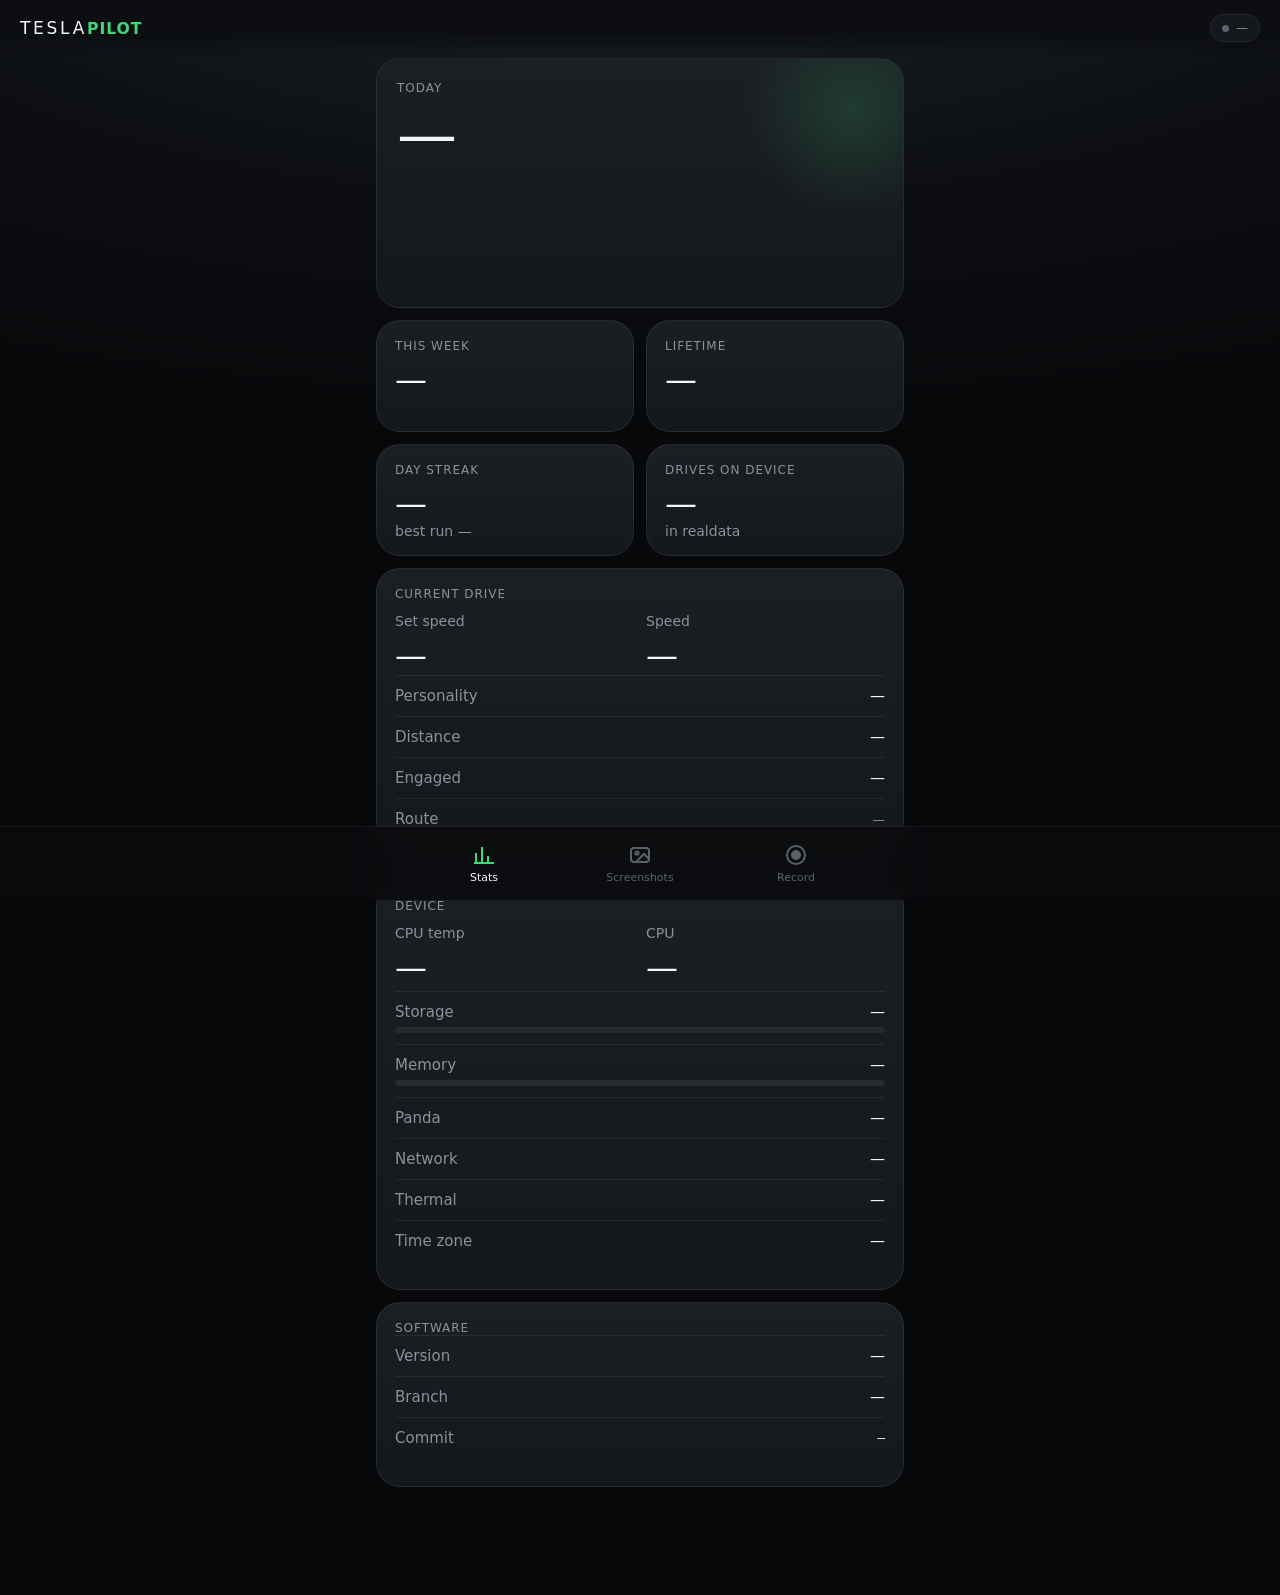
==== commit bf99836a: "tripstats: time zone from GPS only, plain-language docs Days follow the Timezone param, which tripst" ====
--- a/openpilot/system/webgui/static/index.html
+++ b/openpilot/system/webgui/static/index.html
@@ -137,7 +137,6 @@
       <div class="row"><em>Network</em><span id="net">—</span></div>
       <div class="row"><em>Thermal</em><span id="therm">—</span></div>
       <div class="row"><em>Time zone</em><span id="tz">—</span></div>
-      <div class="acts"><button class="btn ghost" id="tzSet">Use this phone's time zone</button><button class="btn ghost" id="tzClr">Use GPS</button></div>
       <div class="src" data-src="device panda storage timezone"></div>
     </div>
     <div class="card">
@@ -226,7 +225,7 @@
   const s=d.storage;if(s){const used=100*(1-s.free/s.total);$("disk").textContent=`${mb(s.free)} free of ${mb(s.total)}`;$("diskBar").style.width=used+"%"}
   if(dev){$("mem").textContent=dev.mem_pct+"%";$("memBar").style.width=dev.mem_pct+"%";$("net").textContent=dev.network;$("therm").textContent=dev.thermal}
   $("panda").textContent=d.panda?(d.panda.connected?`${d.panda.type} · ignition ${d.panda.ignition?"on":"off"}`:"not connected"):"no data";
-  const z=d.timezone;$("tz").textContent=z?`${z.name||"—"} · ${{phone:"set from phone",gps:"from GPS",system:"system"}[z.source]||z.source}`:"—";
+  const z=d.timezone;$("tz").textContent=z?`${z.name||"—"} · ${{gps:"from GPS",system:"system"}[z.source]||z.source}`:"—";
   const sw=d.sw||{};$("ver").textContent=sw.version||"—";$("br").textContent=sw.branch||"—";$("cm").textContent=sw.commit||"—";
   document.querySelectorAll("[data-src]").forEach(e=>e.textContent="Source: "+[...new Set(e.dataset.src.split(" ").map(k=>(d.src||{})[k]).filter(Boolean))].join(" · "));
 }
@@ -245,8 +244,6 @@
   $("del").onclick=async()=>{if(!confirm("Delete "+name+"?"))return;try{await api(`/api/${kind}/${encodeURIComponent(name)}`,{method:"DELETE"});$("view").classList.remove("open");toast("Deleted");refresh()}catch(e){toast(e.message)}};
 }
 $("view").onclick=e=>{if(e.target===$("view")){$("view").classList.remove("open");$("viewPane").innerHTML=""}};
-const setTz=async tz=>{try{await api("/api/timezone",{method:"POST",body:JSON.stringify({tz})});toast(tz?"Time zone "+tz:"Time zone from GPS");refresh()}catch(e){toast(e.message)}};
-$("tzSet").onclick=()=>setTz(Intl.DateTimeFormat().resolvedOptions().timeZone||"");$("tzClr").onclick=()=>setTz("");
 $("snap").onclick=async()=>{toast("Capturing…");try{const r=await api("/api/shots",{method:"POST"});toast(r.pending?"Requested — screen may be off":"Saved "+r.name);refresh()}catch(e){toast(e.message)}};
 
 const DURS=[[30,"30 s"],[60,"1 min"],[120,"2 min"],[300,"5 min"]];
